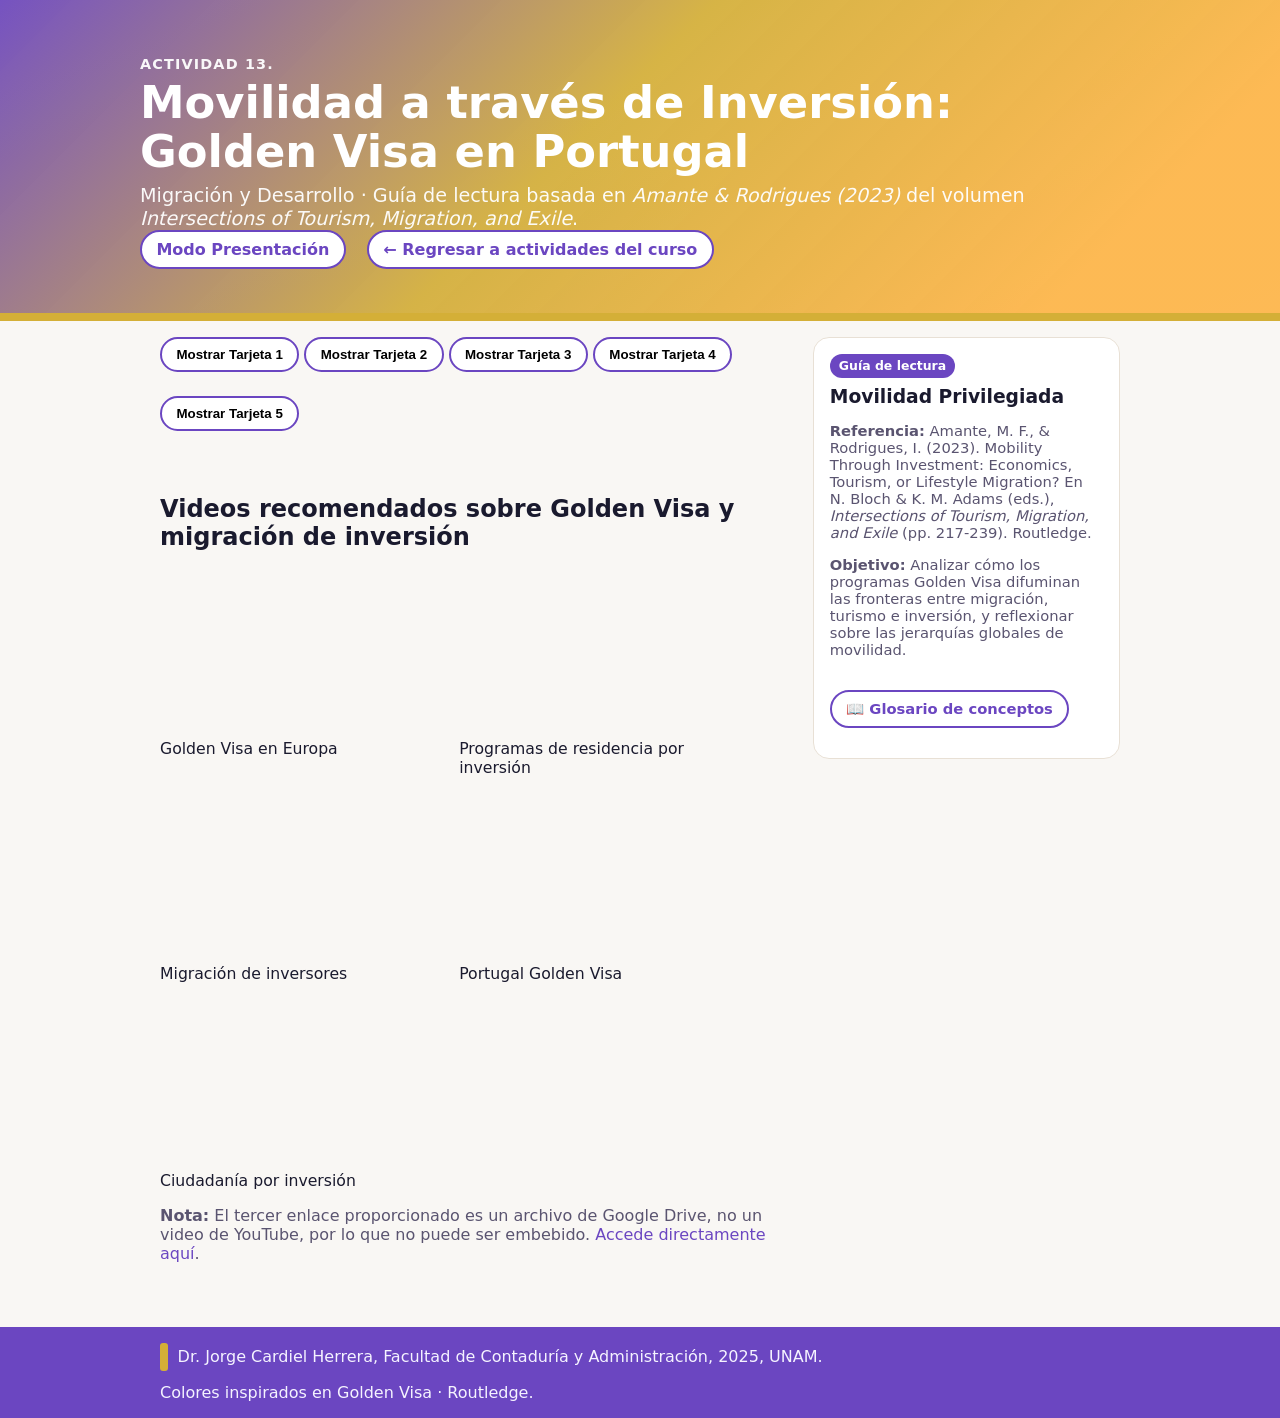
==== 13golden_visa/index.html @ 011f1484 "created activity 13" ====
<!DOCTYPE html>
<html lang="es">
<head>
  <meta charset="utf-8" />
  <meta name="viewport" content="width=device-width, initial-scale=1" />
  <title>Actividad 13 · Movilidad a través de Inversión: Golden Visa en Portugal</title>
  <link rel="stylesheet" href="css/styles.css" />
  <style>
    :root{
      --gold:#d4af37;
      --gold-dark:#b8932f;
      --purple:#6b46c1;
      --amber:#ffb84d;
      --cream:#fffaf0;
      --ink:#1a1a2e;
    }
    *{box-sizing:border-box}
    html,body{margin:0;padding:0;font-family:system-ui,-apple-system,Segoe UI,Roboto,Helvetica,Arial,sans-serif;color:var(--ink);background:#f9f7f4}
    a{color:var(--purple);text-decoration:none}
    a:hover{text-decoration:underline}
    header{position:relative;overflow:hidden;color:white}
    .hero{
      padding:3.5rem 1.25rem 2.75rem;
      background: linear-gradient(135deg, rgba(107,70,193,.92), rgba(212,175,55,.90) 45%, rgba(255,184,77,.95) 85%), url('data:image/svg+xml;utf8,<svg xmlns="http://www.w3.org/2000/svg" width="1200" height="400"><defs><linearGradient id="g" x1="0" y1="0" x2="1" y2="1"><stop offset="0%" stop-color="%23d4af37"/><stop offset="100%" stop-color="%236b46c1"/></linearGradient></defs><rect width="1200" height="400" fill="url(%23g)" opacity="0.25"/></svg>');
      background-size:cover;
      border-bottom:8px solid var(--gold);
    }
    .hero-inner{max-width:1000px;margin:0 auto}
    .kicker{letter-spacing:.08em;text-transform:uppercase;font-weight:800;font-size:.9rem;opacity:.95}
    .title{margin:.35rem 0 0;font-size:clamp(1.6rem,4.2vw,2.8rem);font-weight:900;line-height:1.1}
    .subtitle{margin:.5rem 0 0;font-size:clamp(1rem,2.3vw,1.2rem);opacity:.95}
    .container{max-width:1000px;margin:0 auto;padding:1rem 1.25rem}
    .grid{display:grid;gap:1.2rem}
    @media (min-width:760px){
      .grid{grid-template-columns:repeat(12,1fr)}
      .col-8{grid-column:span 8}
      .col-4{grid-column:span 4}
    }
    .card{background:var(--cream);border-radius:18px;border:1px solid #e8e0d5;box-shadow:0 6px 18px rgba(212,175,55,.15);overflow:hidden}
    .card-header{display:flex;align-items:center;gap:.6rem;padding:.9rem 1rem;background:linear-gradient(90deg,var(--gold),var(--amber));color:#1a1a2e;font-weight:800}
    .pill{background:rgba(255,255,255,.92);padding:.2rem .6rem;border-radius:999px;font-size:.8rem;letter-spacing:.02em}
    .card-body{padding:1.1rem 1rem 1.2rem}
    .h3{margin:.2rem 0 .65rem;font-size:1.15rem}
    .muted{color:#5a5470}
    ul{margin:.4rem 0 .8rem;padding-left:1.2rem}
    li{margin:.25rem 0}
    .q-list{border-top:1px dashed #d4af37;padding-top:.75rem;margin-top:.75rem}
    .panel{background:white;border:1px solid #e8e0d5;border-radius:16px;padding:1rem;position:sticky;top:1rem}
    .badge{display:inline-block;background:var(--purple);color:white;border-radius:999px;padding:.28rem .55rem;font-size:.78rem;font-weight:700}
    .meta{font-size:.92rem;color:#5a5470}
    footer{margin-top:2rem;background:var(--purple);color:#f5f3ff}
    .footer-inner{max-width:1000px;margin:0 auto;padding:1rem 1.25rem;display:flex;flex-wrap:wrap;align-items:center;gap:.75rem;justify-content:space-between}
    .brand{display:flex;align-items:center;gap:.6rem}
    .brand .stripe{width:8px;height:28px;background:var(--gold);border-radius:3px}
    .add{display:inline-flex;align-items:center;gap:.5rem;border:2px solid var(--purple);border-radius:999px;padding:.5rem .9rem;font-weight:700;background:white}
    .add:hover{background:#f5f3ff}
  </style>
</head>
<body>
  <header>
    <div class="hero">
      <div class="hero-inner">
        <div class="kicker">Actividad 13.</div>
        <h1 class="title">Movilidad a través de Inversión: Golden Visa en Portugal</h1>
        <p class="subtitle">Migración y Desarrollo · Guía de lectura basada en <em>Amante & Rodrigues (2023)</em> del volumen <em>Intersections of Tourism, Migration, and Exile</em>.</p>
        <a href="presentacion.html" class="add">Modo Presentación</a>
        <a href="../index.html" class="add" style="margin-left:1rem;">← Regresar a actividades del curso</a>
      </div>
    </div>
  </header>

  <main class="container">
    <div class="grid">
      <section class="col-8">
        
        <!-- Tarjeta 1: Introducción y contexto -->
        <button id="toggleCard1Btn" class="add" style="margin-bottom:1.5rem;">
          Mostrar Tarjeta 1
        </button>
        <article class="card" id="t1" style="display:none;">
          <div class="card-header">
            <span class="pill">Tarjeta 1</span>
            Introducción: ¿Quién es el "inversor"?
          </div>
          <div class="card-body">
            <h3 class="h3">Ideas clave</h3>
            <ul>
              <li><strong>Movilidad privilegiada:</strong> el capítulo estudia a inversores chinos y brasileños con Golden Visa (GV) en Portugal, quienes representan una forma de movilidad basada en capital económico, ciudadanía y clase.</li>
              <li><strong>Límites conceptuales:</strong> el estudio contribuye a difuminar las fronteras entre migrante y turista, mostrando cómo ambas categorías se superponen en la práctica.</li>
              <li><strong>"Studying up":</strong> investigar a élites económicas permite destacar la naturaleza e implicaciones de la desigualdad global y deconstruir la imagen sesgada del migrante como "no occidental, no blanco, no élite".</li>
              <li><strong>Golden Visa (GV):</strong> programa portugués (creado en 2012) que otorga permisos de residencia a cambio de inversión mínima (€500,000 en bienes raíces, €1 millón en capital, o creación de empleo).</li>
              <li><strong>Perfil de los titulares:</strong> hasta 2020, se otorgaron 9,767 GV; chinos y brasileños son los grupos más numerosos, con inversión mayoritaria en sector inmobiliario.</li>
            </ul>

            <div class="q-list">
              <h3 class="h3">Preguntas para discusión</h3>
              <ul>
                <li>¿Por qué es importante estudiar la movilidad privilegiada? ¿Qué revela sobre las desigualdades globales en los sistemas migratorios?</li>
                <li>¿Cómo se relaciona el concepto de "movilidad privilegiada" con los debates sobre ciudadanía y nacionalidad que hemos visto en el curso?</li>
                <li>El programa Golden Visa requiere solo 7-14 días de presencia anual en Portugal. ¿Qué implica esto sobre la relación entre residencia, inversión y pertenencia?</li>
                <li>¿Qué diferencias existen entre la movilidad privilegiada de los inversores y la movilidad económica o forzada que hemos analizado en otras actividades?</li>
              </ul>
            </div>

            <p class="muted"><strong>Contexto:</strong> Este capítulo es parte del volumen "Intersections of Tourism, Migration, and Exile" (Routledge, 2023) editado por Natalia Bloch y Kathleen M. Adams. Las autoras son Maria de Fátima Amante e Irene Rodrigues.</p>
          </div>
        </article>

        <!-- Tarjeta 2: Inversores chinos -->
        <button id="toggleCard2Btn" class="add" style="margin-bottom:1.5rem;">
          Mostrar Tarjeta 2
        </button>
        <article class="card" id="t2" style="display:none;">
          <div class="card-header">
            <span class="pill">Tarjeta 2</span>
            Narrativas de inversores chinos
          </div>
          <div class="card-body">
            <h3 class="h3">Motivaciones principales (NO primariamente económicas)</h3>
            <ul>
              <li><strong>Salud y medio ambiente:</strong> la contaminación extrema en ciudades chinas (Beijing, Shanghai) y enfermedades respiratorias graves en niños impulsan la búsqueda de ambientes más saludables.</li>
              <li><strong>Educación de los hijos:</strong> la presión intensa y competencia extrema del sistema educativo chino genera ansiedad en los niños; se busca un ambiente menos estresante y acceso a universidades occidentales prestigiosas.</li>
              <li><strong>Razones políticas (tema sensible):</strong> aunque no se expresan abiertamente, los temores de inestabilidad en Hong Kong y Macau (especialmente tras la ley de seguridad nacional) hacen del GV un "seguro" migratorio.</li>
              <li><strong>Portugal como segunda opción:</strong> la mayoría prefería Canadá, EE.UU. o Italia, pero Portugal resultó más accesible tras rechazos o procesos complicados en otros países.</li>
              <li><strong>Ventaja geopolítica:</strong> pertenecer a la UE y al Acuerdo Schengen permite viajar libremente por Europa para turismo y negocios.</li>
            </ul>

            <h3 class="h3">Citas textuales destacadas</h3>
            <ul>
              <li><em>"Este deseo de ir al extranjero comenzó cuando nuestro segundo hijo tenía cinco años y contrajo una enfermedad respiratoria muy grave. Coincidió con un período de altos niveles de contaminación en Beijing, así que queríamos salir e ir a un lugar más saludable."</em> (Huang, titular chino GV)</li>
              <li><em>"No sabíamos nada sobre Portugal, conocía a Ronaldo y sabía que estaba al lado de España... Luego, me di cuenta que era un país de la Unión Europea y que era parte del Acuerdo de Schengen, y que sería bueno para viajar e incluso hacer negocios."</em> (Huang)</li>
            </ul>

            <div class="q-list">
              <h3 class="h3">Preguntas</h3>
              <ul>
                <li>¿Cómo se relacionan las motivaciones de salud y educación de los inversores chinos con las políticas de desarrollo y bienestar en China?</li>
                <li>¿Qué papel juegan las agencias de emigración chinas en la construcción de Portugal como destino migratorio?</li>
                <li>¿Qué implicaciones tiene que Portugal sea una "segunda opción" para estos inversores?</li>
                <li>¿De qué manera la pertenencia al espacio Schengen transforma el valor del GV más allá de Portugal mismo?</li>
              </ul>
            </div>

            <p class="muted"><strong>Perfil:</strong> Familias de clase media de grandes ciudades (Beijing, Shanghai, Changsha), profesionales y empresarios que mantienen negocios en China, lo que genera separaciones familiares transitorias.</p>
          </div>
        </article>

        <!-- Tarjeta 3: Inversores brasileños -->
        <button id="toggleCard3Btn" class="add" style="margin-bottom:1.5rem;">
          Mostrar Tarjeta 3
        </button>
        <article class="card" id="t3" style="display:none;">
          <div class="card-header">
            <span class="pill">Tarjeta 3</span>
            Narrativas de inversores brasileños
          </div>
          <div class="card-body">
            <h3 class="h3">Contexto político y motivaciones</h3>
            <ul>
              <li><strong>Turbulencia política:</strong> la destitución de Dilma Rousseff, el gobierno de Temer y la elección de Bolsonaro generaron dos oleadas migratorias: primero, brasileños de derecha "huyendo" de la crisis; luego, personas más jóvenes en busca de estilos de vida alternativos.</li>
              <li><strong>Seguridad y violencia urbana:</strong> tema ubicuo en las narrativas; la "banalidad de la violencia" en Brasil (robos, homicidios, inseguridad cotidiana) es el principal impulsor de la emigración.</li>
              <li><strong>Competencia profesional menos intensa:</strong> en Brasil, "hay millones de candidatos" para cada trabajo; en Portugal, la presión laboral y escolar es percibida como menor.</li>
              <li><strong>Búsqueda de mejor calidad de vida:</strong> estos inversores son "lifestyle migrants" — relativamente afluentes, pero no suficientemente ricos para dejar de trabajar; buscan un estilo de vida más despreocupado.</li>
            </ul>

            <h3 class="h3">Citas textuales destacadas</h3>
            <ul>
              <li><em>"La banalidad de la violencia en Brasil es absurda... el mejor lugar en Brasil ni siquiera se compara con el peor lugar aquí en Portugal."</em> (Débora, titular brasileña GV)</li>
              <li><em>"Nosotros y nuestras hijas hemos estado en Portugal desde 2015... el próximo año nuestras hijas dejarán la escuela privada para asistir a una escuela pública... ¿puedes imaginar? Eso sería imposible en casa."</em> (Wilson, titular GV)</li>
              <li><em>"En Brasil, hay muchas personas. Para cada trabajo que quieres obtener, hay millones de candidatos. Tienes que ser el primero, el mejor, en todo... Entonces, los que vinieron aquí son tiburones, no peces dorados."</em> (Débora)</li>
            </ul>

            <h3 class="h3">¿Por qué Portugal?</h3>
            <ul>
              <li><strong>Umbral de inversión más bajo:</strong> €500,000 en Portugal vs. £1 millón en Reino Unido o €10 millones en Francia.</li>
              <li><strong>Lengua y cercanía cultural:</strong> aunque Portugal no figura en el imaginario brasileño como "país desarrollado del Primer Mundo" (y es objeto de bromas despectivas), la familiaridad lingüística y cultural facilita la adaptación.</li>
              <li><strong>Ubicación central para viajar:</strong> Portugal es percibido como una "base europea" desde la cual viajar más que como un destino en sí mismo.</li>
            </ul>

            <div class="q-list">
              <h3 class="h3">Preguntas</h3>
              <ul>
                <li>¿Cómo se relaciona la violencia urbana en Brasil con los procesos de desarrollo urbano y desigualdad económica del país?</li>
                <li>¿Qué revela la frase "los que vinieron aquí son tiburones, no peces dorados" sobre la clase social y el perfil de los inversores brasileños?</li>
                <li>¿De qué manera la percepción de Portugal como "retrógrado" o "menos desarrollado" coexiste con su elección como destino migratorio?</li>
                <li>¿Cómo se relaciona la búsqueda de "calidad de vida" con las nociones de desarrollo y bienestar que hemos discutido en el curso?</li>
              </ul>
            </div>

            <p class="muted"><strong>Perfil:</strong> Profesionales altamente cualificados con carreras exitosas en artes, finanzas, medios y publicidad; algunos continúan su línea de trabajo, otros abrazan caminos profesionales completamente diferentes.</p>
          </div>
        </article>

        <!-- Tarjeta 4: Intersección con turismo -->
        <button id="toggleCard4Btn" class="add" style="margin-bottom:1.5rem;">
          Mostrar Tarjeta 4
        </button>
        <article class="card" id="t4" style="display:none;">
          <div class="card-header">
            <span class="pill">Tarjeta 4</span>
            La intersección entre migración y turismo
          </div>
          <div class="card-body">
            <h3 class="h3">Turismo en las narrativas estatales y de inversores</h3>
            <ul>
              <li><strong>Promoción estatal:</strong> la agencia AICEP (Portugal Global) combina argumentos económicos con imágenes turísticas estereotipadas (sol, mar, ocio, premios internacionales) para atraer inversores.</li>
              <li><strong>Requisitos mínimos de residencia:</strong> el Estado solo exige 7-14 días anuales de presencia, sugiriendo que NO espera que los inversores vivan realmente en el país.</li>
              <li><strong>Encuentros como turistas:</strong> muchos brasileños vinieron primero como turistas, exploraron posibilidades de reubicación y luego obtuvieron el GV. Algunos se convirtieron en promotores de turismo o agentes consultores.</li>
              <li><strong>Portugal como base de viaje:</strong> ambos grupos (chinos y brasileños) valoran Portugal principalmente como punto de partida para viajar por Europa, maximizando posibilidades de turismo.</li>
              <li><strong>"Viajar a Europa":</strong> los brasileños hablan de viajar "a" Europa (no "por" o "en"), expresando la percepción de que Portugal no es plenamente "Europa" en su imaginario.</li>
            </ul>

            <h3 class="h3">Cita textual destacada</h3>
            <ul>
              <li><em>"Portugal es del tamaño de Piauí, para nosotros todo está cerca... viajar dos horas y media, y estar allí, lejos... Viajar desde Portugal es mucho más fácil que desde Brasil. Mis padres compraron un apartamento aquí como forma de obtener su permiso de residencia. Viajan mucho. ¡Es genial para ellos!"</em> (Sandra, titular GV)</li>
            </ul>

            <div class="q-list">
              <h3 class="h3">Preguntas</h3>
              <ul>
                <li>¿Cómo difumina el programa Golden Visa las fronteras entre turismo y migración?</li>
                <li>¿Qué implica que el Estado promueva a Portugal como destino turístico para atraer inversores? ¿Es una estrategia efectiva o contradictoria?</li>
                <li>¿De qué manera el uso de Portugal como "base de viaje" transforma la noción tradicional de residencia y pertenencia?</li>
                <li>¿Qué diferencias existen entre la "migración emprendedora de turismo" y otras formas de migración laboral?</li>
              </ul>
            </div>

            <p class="muted"><strong>Concepto clave:</strong> "Migración emprendedora de turismo" — caso especial de migración en busca de estilo de vida combinada con migración laboral, donde individuos están motivados primero por consideraciones de calidad de vida.</p>
          </div>
        </article>

        <!-- Tarjeta 5: Conclusiones y reflexiones teóricas -->
        <button id="toggleCard5Btn" class="add" style="margin-bottom:1.5rem;">
          Mostrar Tarjeta 5
        </button>
        <article class="card" id="t5" style="display:none;">
          <div class="card-header">
            <span class="pill">Tarjeta 5</span>
            Conclusiones: "Inversores de estilo de vida"
          </div>
          <div class="card-body">
            <h3 class="h3">Hallazgos principales</h3>
            <ul>
              <li><strong>Similitudes entre chinos y brasileños:</strong> ambos buscan salir de sus países de origen y abandonar ciertos estilos de vida; Portugal NO es primera opción, pero es la más viable; valoran su ubicación geopolítica para viajar.</li>
              <li><strong>Diferencias:</strong> los chinos verbalizan preocupaciones sobre educación y contaminación (cautelosos con temas políticos); los brasileños son vocales sobre violencia e inestabilidad política.</li>
              <li><strong>Inversores como migrantes:</strong> buscan oportunidades para mejorar calidad de vida, NO solo para expatriar o maximizar capital; viven y trabajan en Portugal.</li>
              <li><strong>Deconstrucción de estereotipos:</strong> los datos desafían la imagen de inversores como "super-ricos y ausentes"; al contrario, son profesionales activos que buscan cambiar cómo viven ellos y sus familias.</li>
              <li><strong>Concepto propuesto:</strong> "inversores de estilo de vida" (lifestyle investors) — más interesados en cambiar estilos de vida que en maximizar capital.</li>
            </ul>

            <h3 class="h3">Reflexiones teóricas</h3>
            <ul>
              <li><strong>Categorías de análisis vs. categorías de práctica:</strong> lo que el Estado define como "inversor" NO necesariamente coincide con las construcciones subjetivas de los titulares GV.</li>
              <li><strong>"Studying up":</strong> estudiar élites permite cuestionar narrativas dominantes sobre migración y visibilizar las desigualdades estructurales del sistema global.</li>
              <li><strong>Bourdieu y el lifestyle:</strong> las opciones de estilo de vida resultan de relaciones entre capital económico, cultural y social en contextos específicos.</li>
              <li><strong>Migración y turismo:</strong> el capítulo muestra cómo ambas categorías se superponen en la construcción subjetiva del "inversor".</li>
            </ul>

            <div class="q-list">
              <h3 class="h3">Preguntas finales</h3>
              <ul>
                <li>¿Qué implicaciones tiene conceptualizar a los inversores GV como "lifestyle migrants" en lugar de "migrantes económicos"?</li>
                <li>¿Cómo se relaciona el caso de los inversores GV con las teorías de migración y desarrollo que hemos discutido en el curso?</li>
                <li>¿Qué revela el programa Golden Visa sobre las jerarquías globales de movilidad y ciudadanía?</li>
                <li>Comparación: ¿Cómo difiere la movilidad de los inversores GV de la movilidad de trabajadores temporales agrícolas (como vimos en el caso canadiense de la Actividad 4)?</li>
                <li>¿Qué cambios legislativos recientes (exclusión de áreas costeras como Lisboa y Porto a partir de 2022) sugieren sobre la sostenibilidad del programa?</li>
              </ul>
            </div>

            <p class="muted"><strong>Nota legislativa:</strong> En febrero de 2021, el gobierno portugués publicó nueva legislación (DR 14/2021) que excluye todas las áreas costeras continentales (Lisboa, Porto, Algarve) como áreas elegibles para inversión inmobiliaria GV a partir de enero 2022. Solo Madeira y Azores permanecen elegibles.</p>
          </div>
        </article>

        <!-- Sección de Videos recomendados -->
        <section style="margin-top:2.5rem;">
          <h2 style="margin-bottom:1.2rem;">Videos recomendados sobre Golden Visa y migración de inversión</h2>
          <div style="display:flex;flex-wrap:wrap;gap:1.2rem;">
            <div style="width:280px;">
              <iframe width="280" height="158" src="https://www.youtube.com/embed/8e-wDARjOVs" title="Video 1" frameborder="0" allowfullscreen style="border-radius:12px;"></iframe>
              <div style="font-size:.98rem; margin-top:.4rem; font-weight:500;">Golden Visa en Europa</div>
            </div>
            <div style="width:280px;">
              <iframe width="280" height="158" src="https://www.youtube.com/embed/DsQefxG-SyA?start=1542" title="Video 2" frameborder="0" allowfullscreen style="border-radius:12px;"></iframe>
              <div style="font-size:.98rem; margin-top:.4rem; font-weight:500;">Programas de residencia por inversión</div>
            </div>
            <div style="width:280px;">
              <iframe width="280" height="158" src="https://www.youtube.com/embed/d3fPvlJxios" title="Video 3" frameborder="0" allowfullscreen style="border-radius:12px;"></iframe>
              <div style="font-size:.98rem; margin-top:.4rem; font-weight:500;">Migración de inversores</div>
            </div>
            <div style="width:280px;">
              <iframe width="280" height="158" src="https://www.youtube.com/embed/chf3oFj8PAY" title="Video 4" frameborder="0" allowfullscreen style="border-radius:12px;"></iframe>
              <div style="font-size:.98rem; margin-top:.4rem; font-weight:500;">Portugal Golden Visa</div>
            </div>
            <div style="width:280px;">
              <iframe width="280" height="158" src="https://www.youtube.com/embed/V7ZqEGiE3PY?start=397" title="Video 5" frameborder="0" allowfullscreen style="border-radius:12px;"></iframe>
              <div style="font-size:.98rem; margin-top:.4rem; font-weight:500;">Ciudadanía por inversión</div>
            </div>
          </div>
          <p class="muted" style="margin-top:1rem;"><strong>Nota:</strong> El tercer enlace proporcionado es un archivo de Google Drive, no un video de YouTube, por lo que no puede ser embebido. <a href="https://drive.google.com/file/d/1ZOdpD2VkwSKiUUI8XclrHrTAaUgjIohR/view?usp=drive_link" target="_blank">Accede directamente aquí</a>.</p>
        </section>
      </section>

      <aside class="col-4">
        <div class="panel">
          <span class="badge">Guía de lectura</span>
          <h3 style="margin:.5rem 0 0">Movilidad Privilegiada</h3>
          <p class="meta"><strong>Referencia:</strong> Amante, M. F., & Rodrigues, I. (2023). Mobility Through Investment: Economics, Tourism, or Lifestyle Migration? En N. Bloch & K. M. Adams (eds.), <em>Intersections of Tourism, Migration, and Exile</em> (pp. 217-239). Routledge.</p>
          <p class="meta"><strong>Objetivo:</strong> Analizar cómo los programas Golden Visa difuminan las fronteras entre migración, turismo e inversión, y reflexionar sobre las jerarquías globales de movilidad.</p>
          <p class="meta" style="margin-top:1.5rem;">
            <a href="glosario.html" class="add" style="display:inline-block;margin-top:.5rem;">📖 Glosario de conceptos</a>
          </p>
        </div>
      </aside>
    </div>
  </main>

  <footer>
    <div class="footer-inner">
      <div class="brand"><span class="stripe"></span>
        <div>Dr. Jorge Cardiel Herrera, Facultad de Contaduría y Administración, 2025, UNAM.</div>
      </div>
      <div>Colores inspirados en Golden Visa · Routledge.</div>
    </div>
  </footer>

  <script>
    // Funciones para mostrar/ocultar tarjetas
    const cards = [
      { btnId: 'toggleCard1Btn', cardId: 't1', name: 'Tarjeta 1' },
      { btnId: 'toggleCard2Btn', cardId: 't2', name: 'Tarjeta 2' },
      { btnId: 'toggleCard3Btn', cardId: 't3', name: 'Tarjeta 3' },
      { btnId: 'toggleCard4Btn', cardId: 't4', name: 'Tarjeta 4' },
      { btnId: 'toggleCard5Btn', cardId: 't5', name: 'Tarjeta 5' }
    ];

    cards.forEach(({ btnId, cardId, name }) => {
      const btn = document.getElementById(btnId);
      const card = document.getElementById(cardId);
      let visible = false;
      
      btn.addEventListener('click', () => {
        visible = !visible;
        card.style.display = visible ? 'block' : 'none';
        btn.textContent = visible ? `Ocultar ${name}` : `Mostrar ${name}`;
      });
    });
  </script>
</body>
</html>
---- 13golden_visa/css/styles.css ----
:root {
  --gold: #d4af37; /* dorado principal */
  --gold-dark: #b8932f;
  --purple: #6b46c1; /* morado profundo */
  --amber: #ffb84d;
  --cream: #fffaf0;
  --ink: #1a1a2e;
}

* {
  box-sizing: border-box;
}

html, body {
  margin: 0;
  padding: 0;
  font-family: system-ui, -apple-system, Segoe UI, Roboto, Helvetica, Arial, sans-serif;
  color: var(--ink);
  background: #f9f7f4;
}

a {
  color: var(--purple);
  text-decoration: none;
}

a:hover {
  text-decoration: underline;
}

/* Header */
header {
  position: relative;
  overflow: hidden;
  color: white;
}

.hero {
  padding: 3.5rem 1.25rem 2.75rem;
  background: linear-gradient(135deg, rgba(107, 70, 193, .92), rgba(212, 175, 55, .90) 45%, rgba(255, 184, 77, .95) 85%), url('data:image/svg+xml;utf8,<svg xmlns="http://www.w3.org/2000/svg" width="1200" height="400"><defs><linearGradient id="g" x1="0" y1="0" x2="1" y2="1"><stop offset="0%" stop-color="%23d4af37"/><stop offset="100%" stop-color="%236b46c1"/></linearGradient></defs><rect width="1200" height="400" fill="url(%23g)" opacity="0.25"/></svg>');
  background-size: cover;
  border-bottom: 8px solid var(--gold);
}

.hero-inner {
  max-width: 1000px;
  margin: 0 auto;
}

.kicker {
  letter-spacing: .08em;
  text-transform: uppercase;
  font-weight: 800;
  font-size: .9rem;
  opacity: .95;
}

.title {
  margin: .35rem 0 0;
  font-size: clamp(1.6rem, 4.2vw, 2.8rem);
  font-weight: 900;
  line-height: 1.1;
}

.subtitle {
  margin: .5rem 0 0;
  font-size: clamp(1rem, 2.3vw, 1.2rem);
  opacity: .95;
}

/* Layout */
.container {
  max-width: 1000px;
  margin: 0 auto;
  padding: 1rem 1.25rem;
}

.grid {
  display: grid;
  gap: 1.2rem;
}

@media (min-width: 760px) {
  .grid {
    grid-template-columns: repeat(12, 1fr);
  }
  .col-8 {
    grid-column: span 8;
  }
  .col-4 {
    grid-column: span 4;
  }
}

/* Card */
.card {
  background: var(--cream);
  border-radius: 18px;
  border: 1px solid #e8e0d5;
  box-shadow: 0 6px 18px rgba(212, 175, 55, .15);
  overflow: hidden;
}

.card-header {
  display: flex;
  align-items: center;
  gap: .6rem;
  padding: .9rem 1rem;
  background: linear-gradient(90deg, var(--gold), var(--amber));
  color: #1a1a2e;
  font-weight: 800;
}

.pill {
  background: rgba(255, 255, 255, .92);
  padding: .2rem .6rem;
  border-radius: 999px;
  font-size: .8rem;
  letter-spacing: .02em;
}

.card-body {
  padding: 1.1rem 1rem 1.2rem;
}

.h3 {
  margin: .2rem 0 .65rem;
  font-size: 1.15rem;
}

.muted {
  color: #5a5470;
}

ul {
  margin: .4rem 0 .8rem;
  padding-left: 1.2rem;
}

li {
  margin: .25rem 0;
}

.q-list {
  border-top: 1px dashed #d4af37;
  padding-top: .75rem;
  margin-top: .75rem;
}

/* Side panel (meta) */
.panel {
  background: white;
  border: 1px solid #e8e0d5;
  border-radius: 16px;
  padding: 1rem;
  position: sticky;
  top: 1rem;
}

.badge {
  display: inline-block;
  background: var(--purple);
  color: white;
  border-radius: 999px;
  padding: .28rem .55rem;
  font-size: .78rem;
  font-weight: 700;
}

.meta {
  font-size: .92rem;
  color: #5a5470;
}

/* Footer */
footer {
  margin-top: 2rem;
  background: var(--purple);
  color: #f5f3ff;
}

.footer-inner {
  max-width: 1000px;
  margin: 0 auto;
  padding: 1rem 1.25rem;
  display: flex;
  flex-wrap: wrap;
  align-items: center;
  gap: .75rem;
  justify-content: space-between;
}

.brand {
  display: flex;
  align-items: center;
  gap: .6rem;
}

.brand .stripe {
  width: 8px;
  height: 28px;
  background: var(--gold);
  border-radius: 3px;
}

/* Add button */
.add {
  display: inline-flex;
  align-items: center;
  gap: .5rem;
  border: 2px solid var(--purple);
  border-radius: 999px;
  padding: .5rem .9rem;
  font-weight: 700;
  background: white;
}

.add:hover {
  background: #f5f3ff;
}

/* Presentation Mode Styles */
.presentation {
  display: flex;
  justify-content: center;
  align-items: center;
  height: 100vh;
  background: var(--cream);
  color: var(--ink);
  font-size: 2rem;
  text-align: center;
}

.presentation h1 {
  font-size: 3rem;
  margin-bottom: 1rem;
}

.presentation p {
  font-size: 1.5rem;
  margin: 0.5rem 0;
}

.presentation button {
  padding: 0.5rem 1rem;
  border: none;
  border-radius: 5px;
  background: var(--purple);
  color: white;
  font-size: 1rem;
  cursor: pointer;
}

.presentation button:hover {
  background: var(--gold-dark);
}
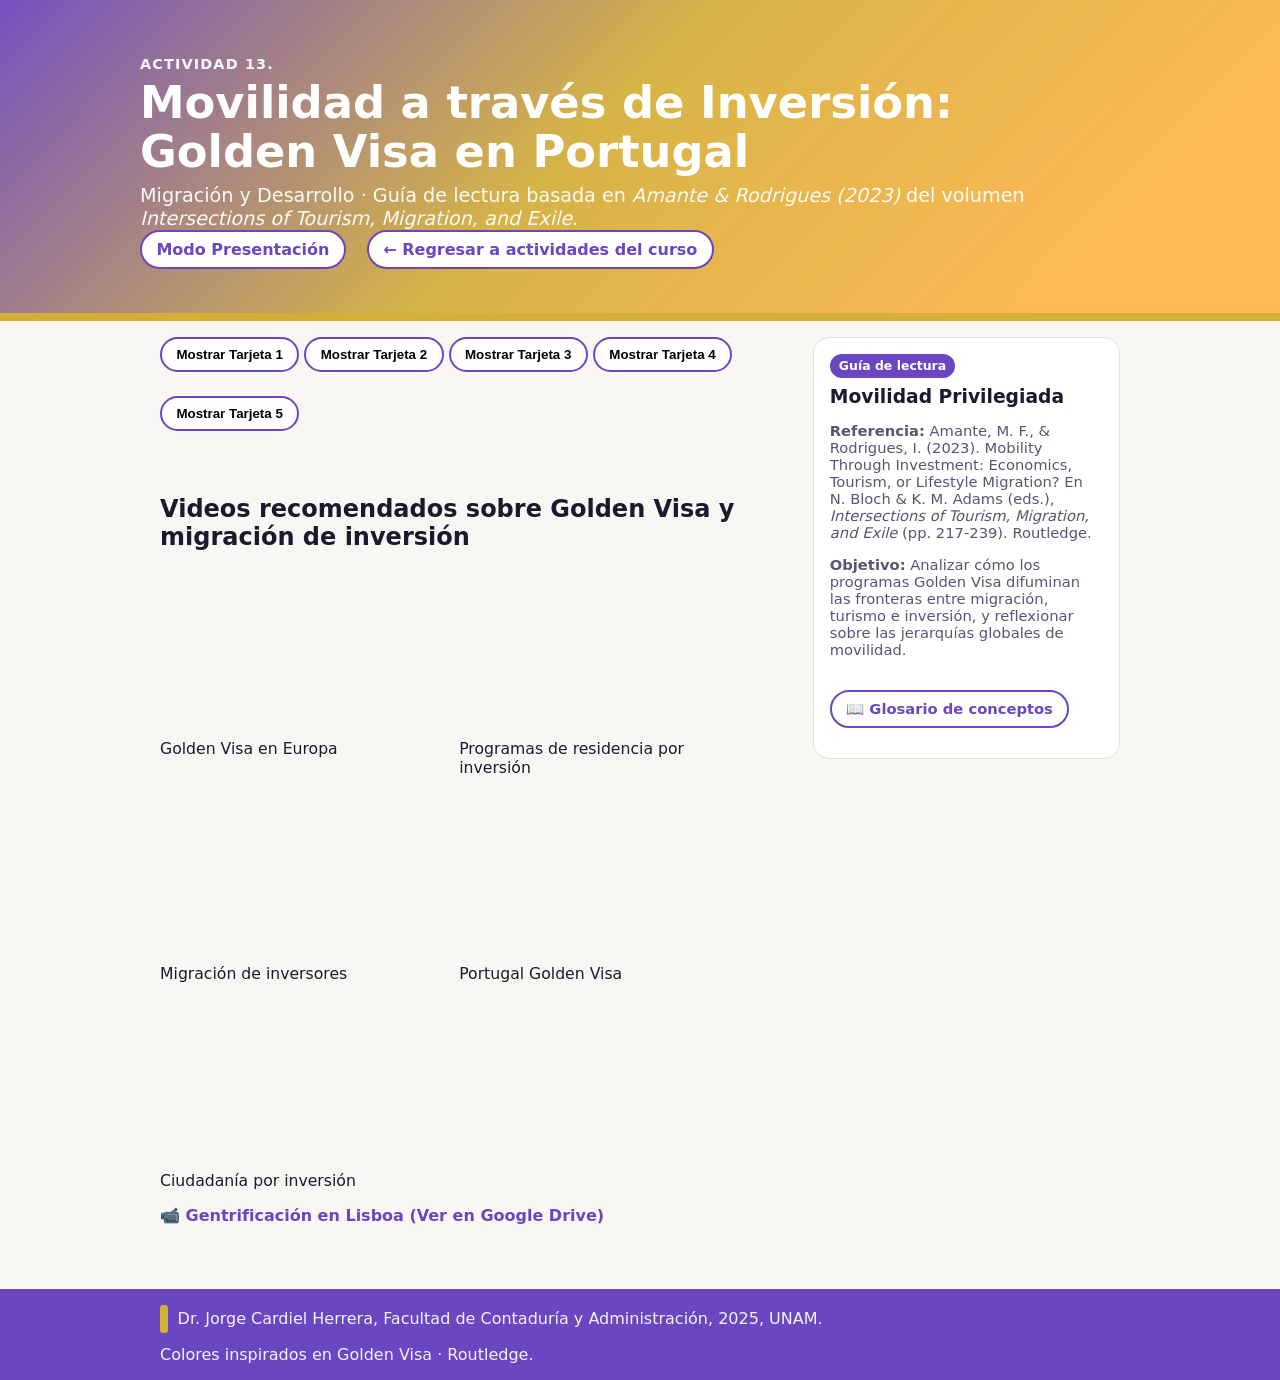
==== commit 36bfae68: "detalle1" ====
--- a/13golden_visa/index.html
+++ b/13golden_visa/index.html
@@ -296,7 +296,7 @@
               <div style="font-size:.98rem; margin-top:.4rem; font-weight:500;">Ciudadanía por inversión</div>
             </div>
           </div>
-          <p class="muted" style="margin-top:1rem;"><strong>Nota:</strong> El tercer enlace proporcionado es un archivo de Google Drive, no un video de YouTube, por lo que no puede ser embebido. <a href="https://drive.google.com/file/d/1ZOdpD2VkwSKiUUI8XclrHrTAaUgjIohR/view?usp=drive_link" target="_blank">Accede directamente aquí</a>.</p>
+          <p class="muted" style="margin-top:1rem;"><a href="https://drive.google.com/file/d/1ZOdpD2VkwSKiUUI8XclrHrTAaUgjIohR/view?usp=drive_link" target="_blank" style="font-weight:600;">📹 Gentrificación en Lisboa (Ver en Google Drive)</a></p>
         </section>
       </section>
 
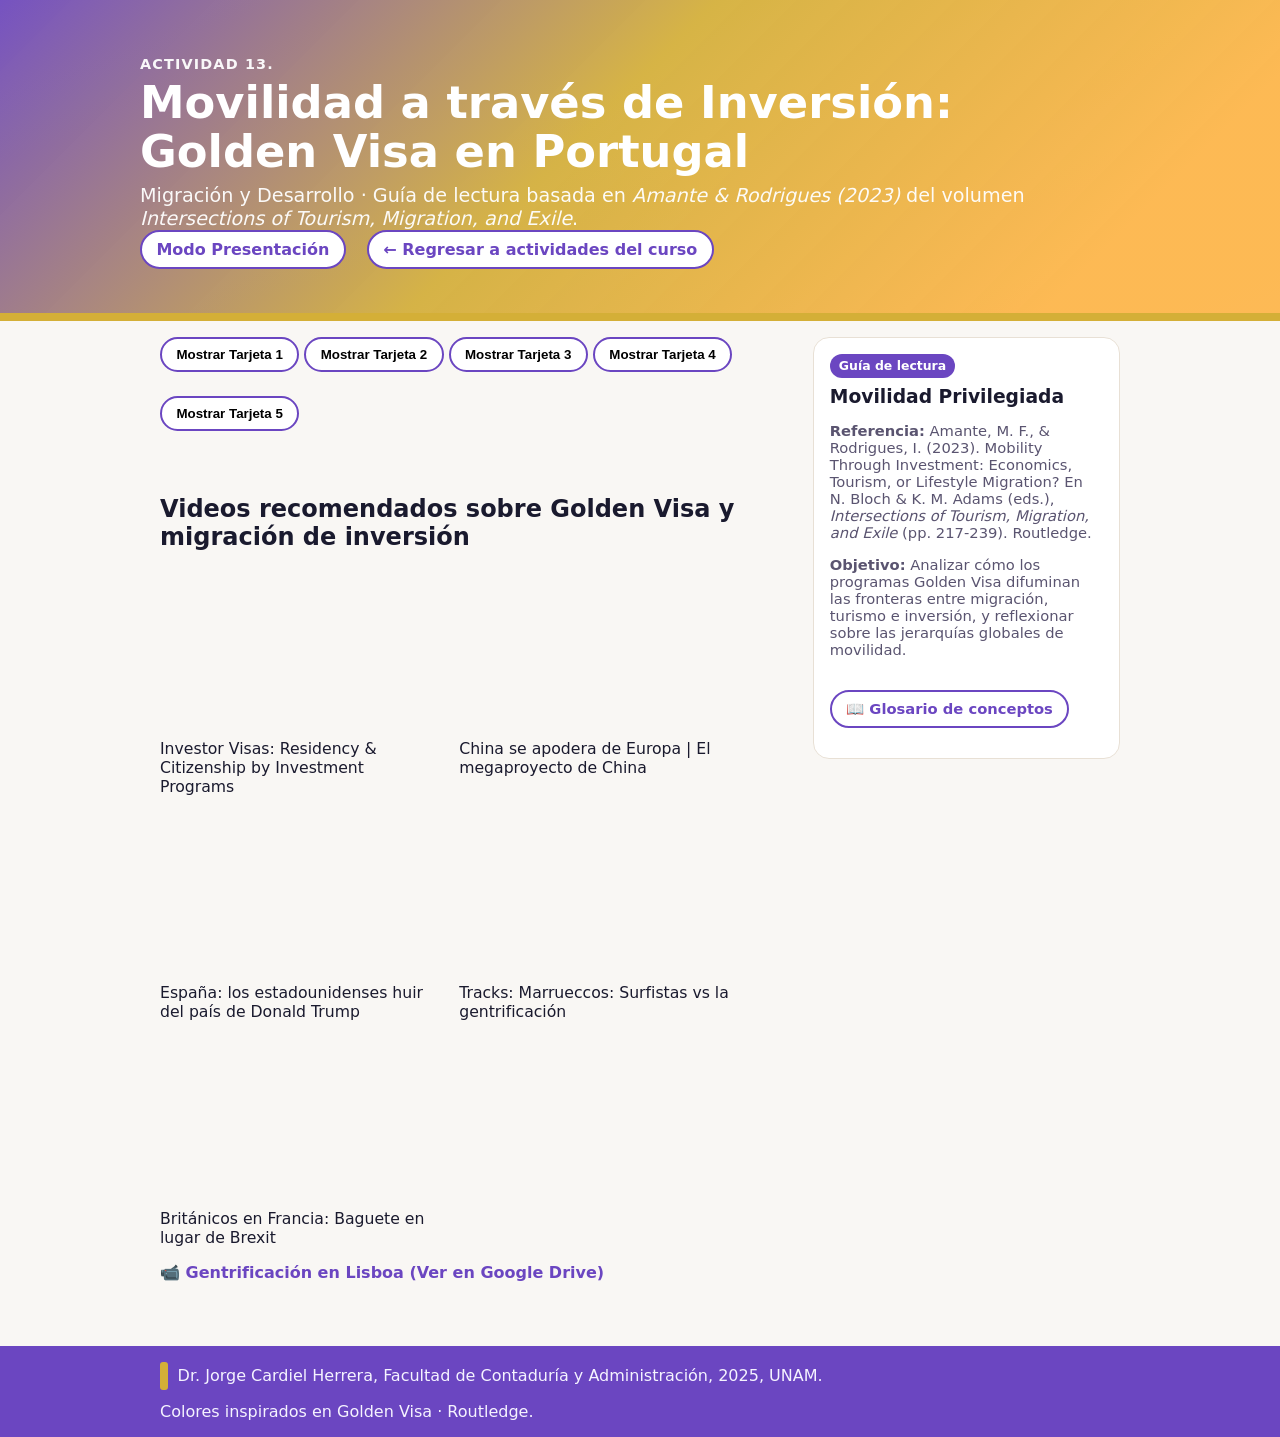
==== commit 0f987f2b: "details2" ====
--- a/13golden_visa/index.html
+++ b/13golden_visa/index.html
@@ -277,23 +277,23 @@
           <div style="display:flex;flex-wrap:wrap;gap:1.2rem;">
             <div style="width:280px;">
               <iframe width="280" height="158" src="https://www.youtube.com/embed/8e-wDARjOVs" title="Video 1" frameborder="0" allowfullscreen style="border-radius:12px;"></iframe>
-              <div style="font-size:.98rem; margin-top:.4rem; font-weight:500;">Golden Visa en Europa</div>
+              <div style="font-size:.98rem; margin-top:.4rem; font-weight:500;">Investor Visas: Residency & Citizenship by Investment Programs</div>
             </div>
             <div style="width:280px;">
               <iframe width="280" height="158" src="https://www.youtube.com/embed/DsQefxG-SyA?start=1542" title="Video 2" frameborder="0" allowfullscreen style="border-radius:12px;"></iframe>
-              <div style="font-size:.98rem; margin-top:.4rem; font-weight:500;">Programas de residencia por inversión</div>
+              <div style="font-size:.98rem; margin-top:.4rem; font-weight:500;">China se apodera de Europa | El megaproyecto de China</div>
             </div>
             <div style="width:280px;">
               <iframe width="280" height="158" src="https://www.youtube.com/embed/d3fPvlJxios" title="Video 3" frameborder="0" allowfullscreen style="border-radius:12px;"></iframe>
-              <div style="font-size:.98rem; margin-top:.4rem; font-weight:500;">Migración de inversores</div>
+              <div style="font-size:.98rem; margin-top:.4rem; font-weight:500;">España: los estadounidenses huir del país de Donald Trump</div>
             </div>
             <div style="width:280px;">
               <iframe width="280" height="158" src="https://www.youtube.com/embed/chf3oFj8PAY" title="Video 4" frameborder="0" allowfullscreen style="border-radius:12px;"></iframe>
-              <div style="font-size:.98rem; margin-top:.4rem; font-weight:500;">Portugal Golden Visa</div>
+              <div style="font-size:.98rem; margin-top:.4rem; font-weight:500;">Tracks: Marrueccos: Surfistas vs la gentrificación</div>
             </div>
             <div style="width:280px;">
               <iframe width="280" height="158" src="https://www.youtube.com/embed/V7ZqEGiE3PY?start=397" title="Video 5" frameborder="0" allowfullscreen style="border-radius:12px;"></iframe>
-              <div style="font-size:.98rem; margin-top:.4rem; font-weight:500;">Ciudadanía por inversión</div>
+              <div style="font-size:.98rem; margin-top:.4rem; font-weight:500;">Británicos en Francia: Baguete en lugar de Brexit</div>
             </div>
           </div>
           <p class="muted" style="margin-top:1rem;"><a href="https://drive.google.com/file/d/1ZOdpD2VkwSKiUUI8XclrHrTAaUgjIohR/view?usp=drive_link" target="_blank" style="font-weight:600;">📹 Gentrificación en Lisboa (Ver en Google Drive)</a></p>
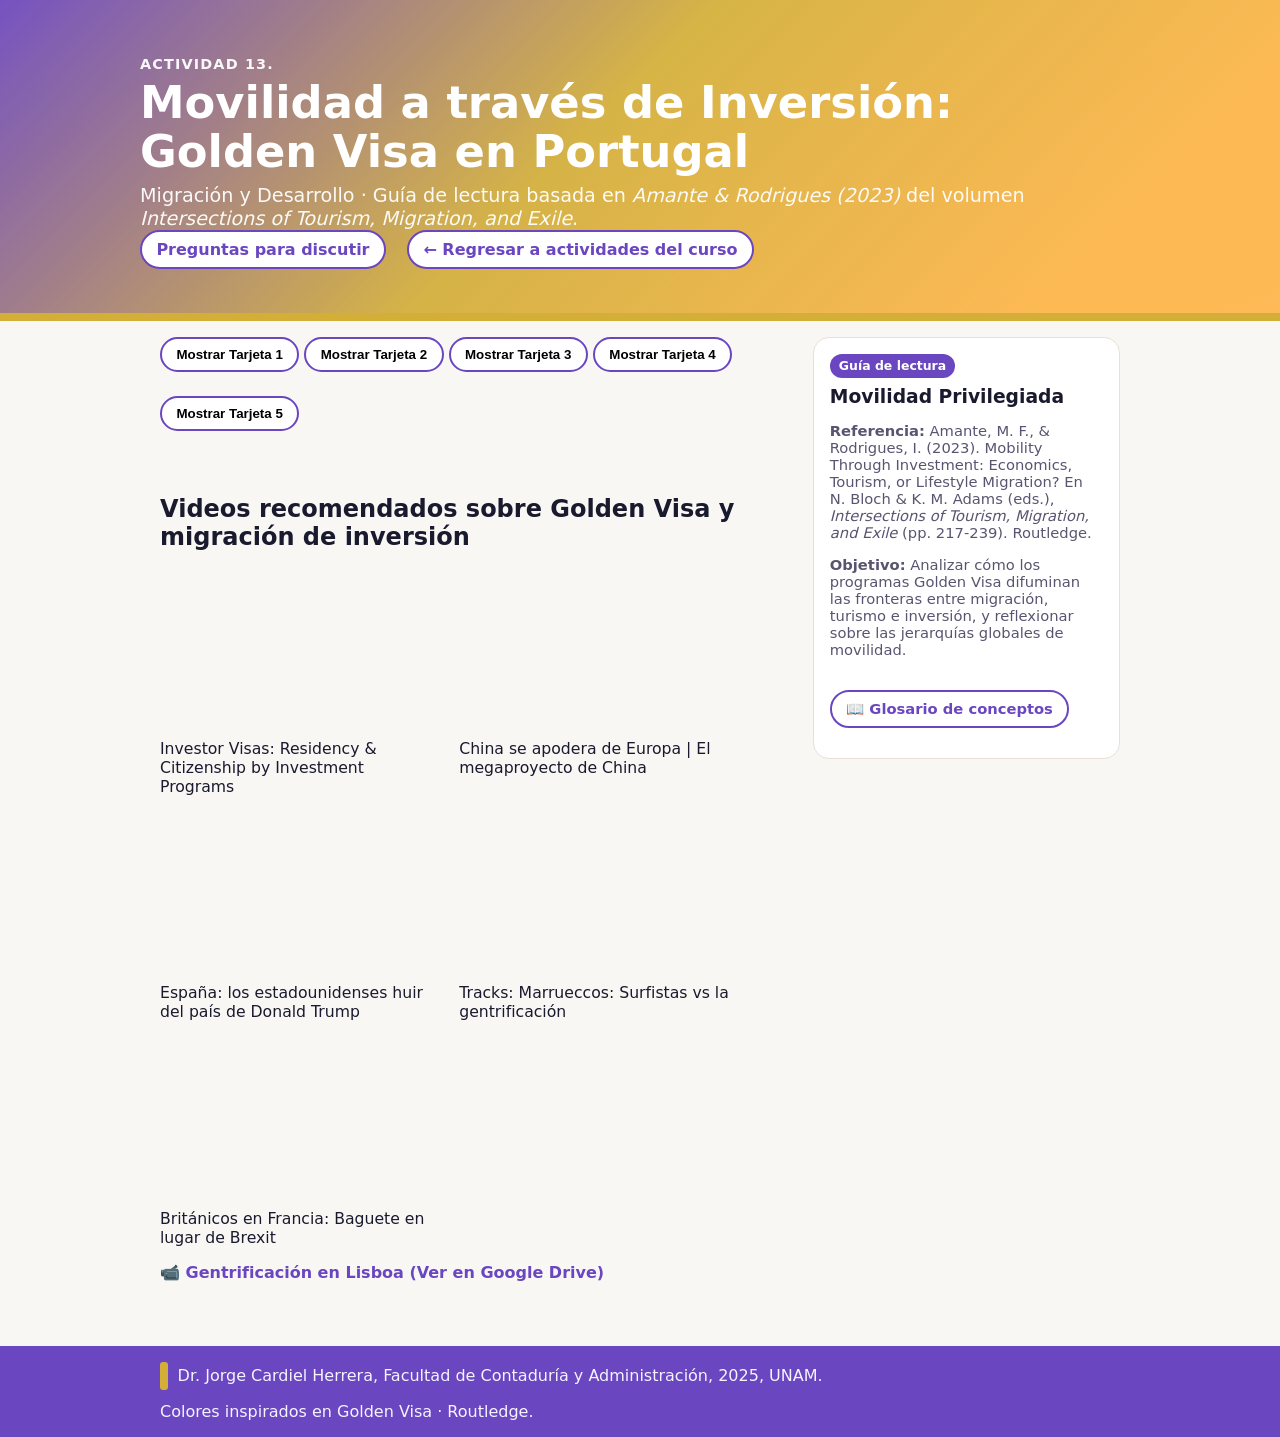
==== commit 64a7573c: "cambios a las preguntas para discutir" ====
--- a/13golden_visa/index.html
+++ b/13golden_visa/index.html
@@ -63,7 +63,7 @@
         <div class="kicker">Actividad 13.</div>
         <h1 class="title">Movilidad a través de Inversión: Golden Visa en Portugal</h1>
         <p class="subtitle">Migración y Desarrollo · Guía de lectura basada en <em>Amante & Rodrigues (2023)</em> del volumen <em>Intersections of Tourism, Migration, and Exile</em>.</p>
-        <a href="presentacion.html" class="add">Modo Presentación</a>
+        <a href="presentacion.html" class="add">Preguntas para discutir</a>
         <a href="../index.html" class="add" style="margin-left:1rem;">← Regresar a actividades del curso</a>
       </div>
     </div>
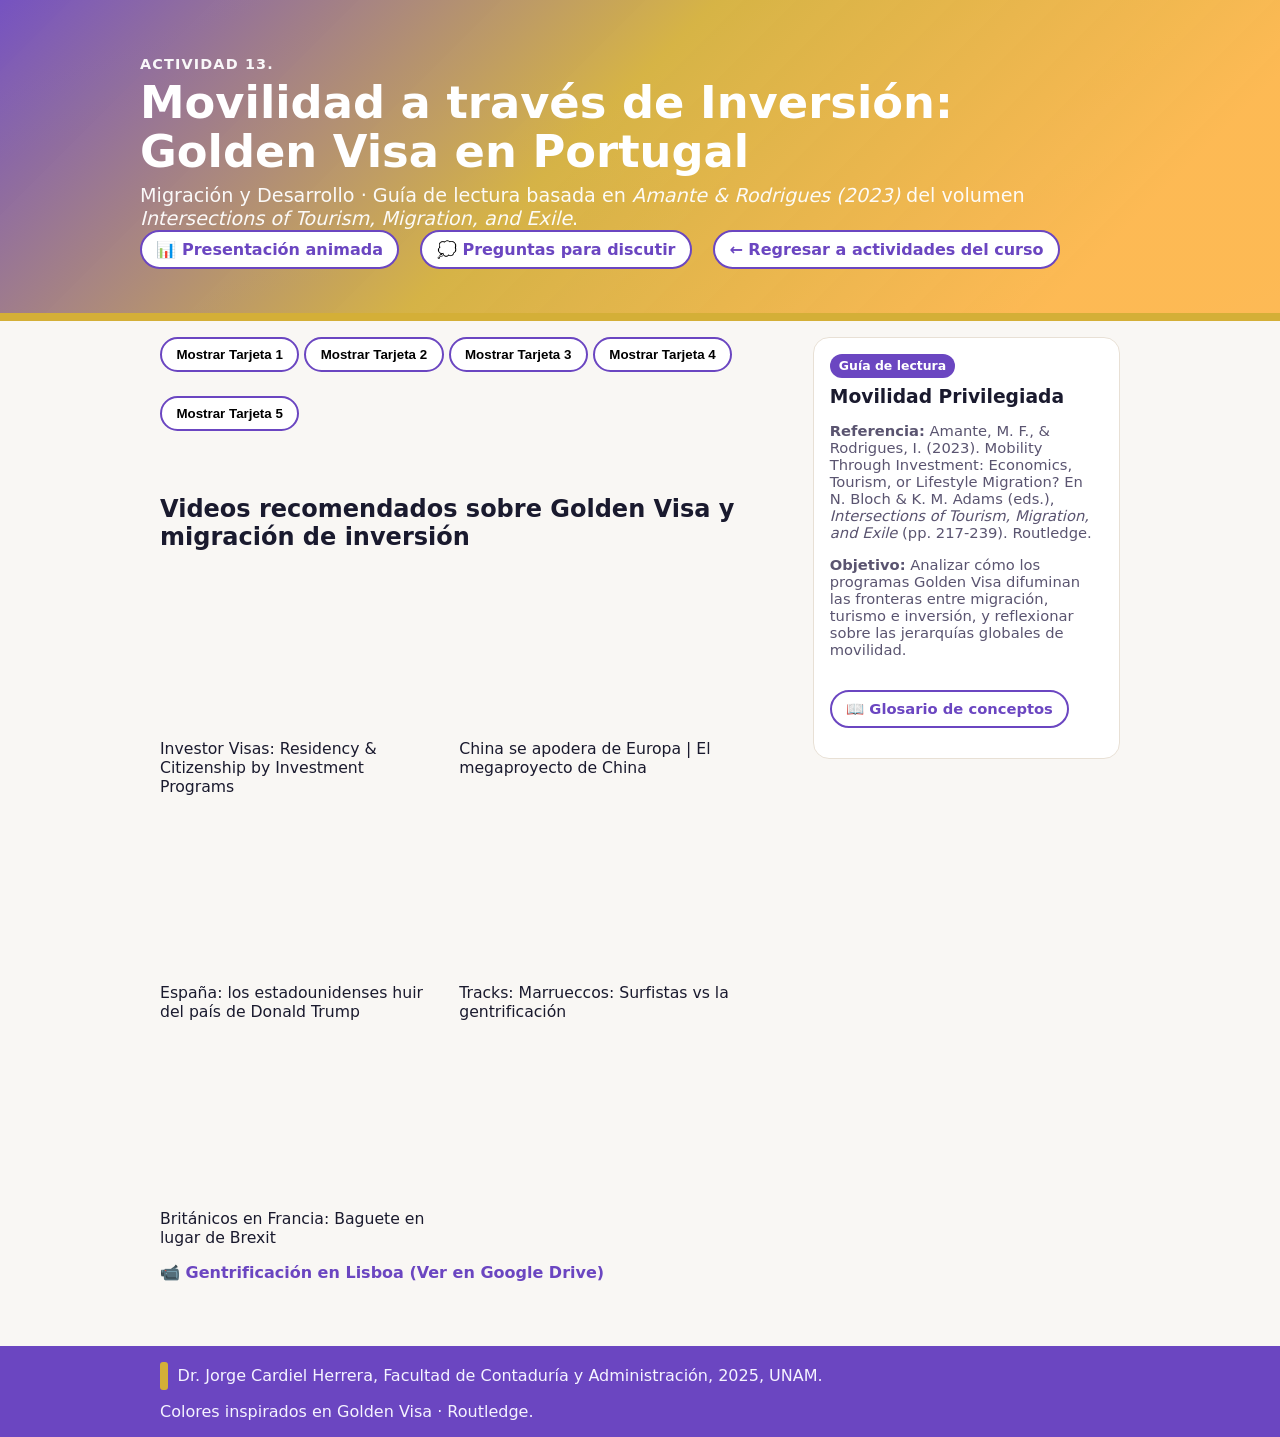
==== commit 566e009d: "some details and slides" ====
--- a/13golden_visa/index.html
+++ b/13golden_visa/index.html
@@ -63,7 +63,8 @@
         <div class="kicker">Actividad 13.</div>
         <h1 class="title">Movilidad a través de Inversión: Golden Visa en Portugal</h1>
         <p class="subtitle">Migración y Desarrollo · Guía de lectura basada en <em>Amante & Rodrigues (2023)</em> del volumen <em>Intersections of Tourism, Migration, and Exile</em>.</p>
-        <a href="presentacion.html" class="add">Preguntas para discutir</a>
+        <a href="slides.html" class="add">📊 Presentación animada</a>
+        <a href="presentacion.html" class="add" style="margin-left:1rem;">💭 Preguntas para discutir</a>
         <a href="../index.html" class="add" style="margin-left:1rem;">← Regresar a actividades del curso</a>
       </div>
     </div>
